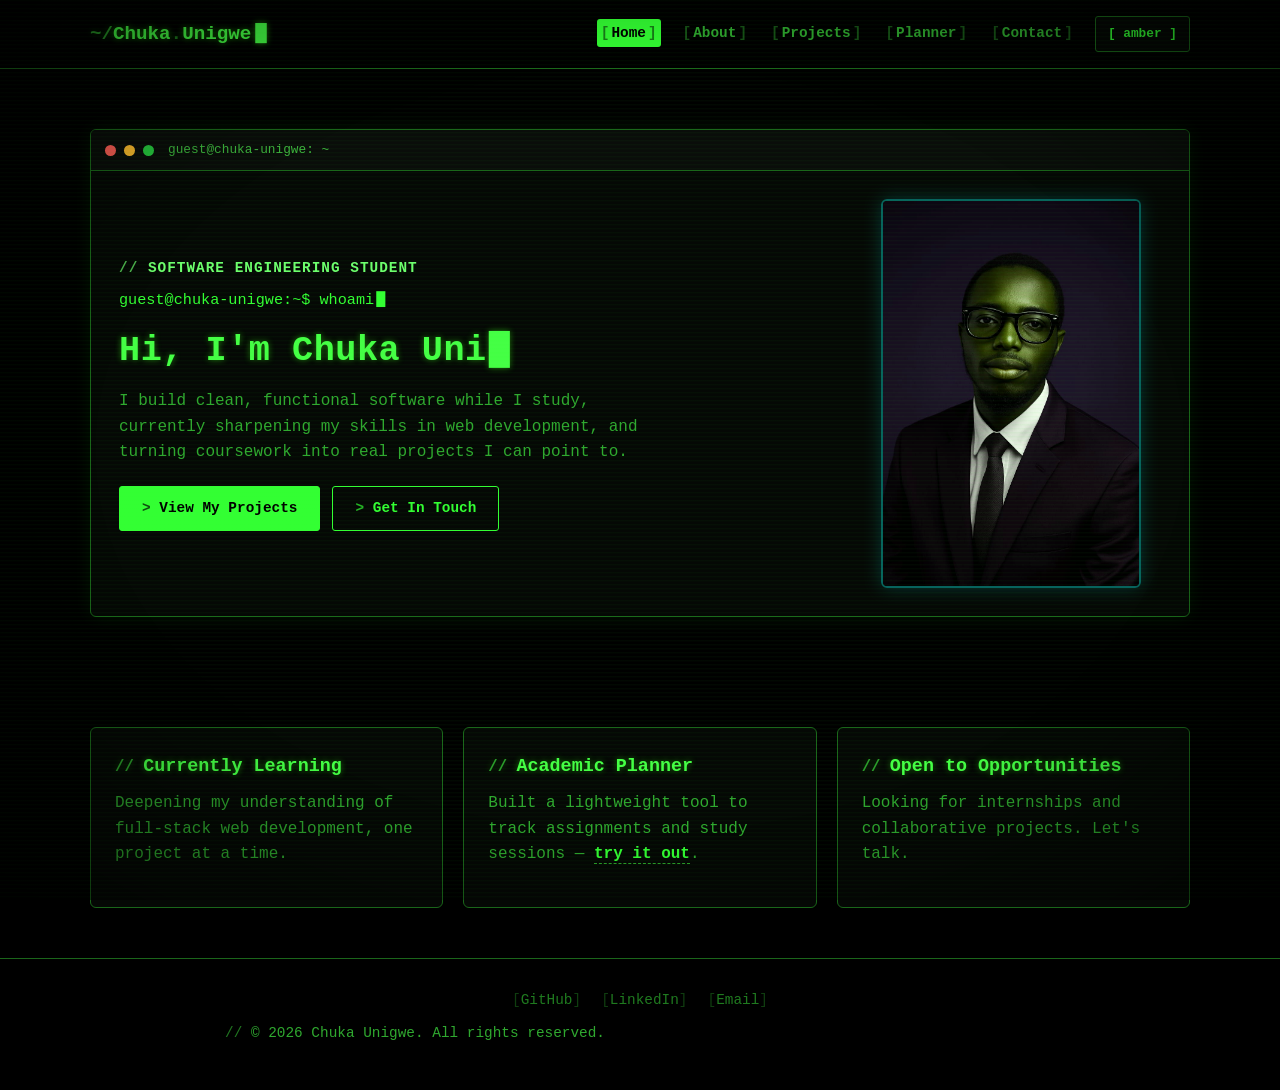
==== index.html @ 9533e827 "final push of my project" ====
<!DOCTYPE html>
<html lang="en">
<head>
  <meta charset="UTF-8" />
  <meta name="viewport" content="width=device-width, initial-scale=1.0" />
  <title>Chuka Unigwe — Software Engineering Student</title>
  <meta name="description" content="Portfolio of Chuka Unigwe, a software engineering student — projects, about, academic planner, and contact." />
  <link rel="stylesheet" href="css/styles.css" />
</head>
<body>
  <header class="site-header">
    <nav class="navbar container">
      <a href="index.html" class="nav-brand">Chuka<span>.</span>Unigwe</a>
      <div class="nav-right">
        <ul class="nav-links">
          <li><a href="index.html">Home</a></li>
          <li><a href="about.html">About</a></li>
          <li><a href="projects.html">Projects</a></li>
          <li><a href="planner.html">Planner</a></li>
          <li><a href="contact.html">Contact</a></li>
        </ul>
        <div class="nav-actions">
          <button class="theme-toggle" aria-label="Toggle color theme">[ theme ]</button>
          <button class="nav-toggle" aria-label="Toggle navigation" aria-expanded="false">
            <span></span>
            <span></span>
            <span></span>
          </button>
        </div>
      </div>
    </nav>
  </header>

  <main>
    <section class="hero">
      <div class="container">
        <div class="terminal-window reveal">
          <div class="terminal-titlebar">
            <span class="terminal-dot dot-red"></span>
            <span class="terminal-dot dot-yellow"></span>
            <span class="terminal-dot dot-green"></span>
            <span class="terminal-titlebar-label">guest@chuka-unigwe: ~</span>
          </div>
          <div class="terminal-body hero-inner">
            <div class="hero-copy">
              <p class="eyebrow">Software Engineering Student</p>
              <p class="prompt-line">guest@chuka-unigwe:~$ whoami</p>
              <h1 data-typewriter data-typewriter-delay="600">Hi, I'm Chuka Unigwe.</h1>
              <p class="hero-lead">
                I build clean, functional software while I study,  currently sharpening my skills
                in web development, and turning coursework into real projects I can point to.
              </p>
              <div class="hero-actions">
                <a href="projects.html" class="btn btn-primary">View My Projects</a>
                <a href="contact.html" class="btn btn-outline">Get In Touch</a>
              </div>
            </div>
            <div class="hero-media">
              <div class="hero-photo-frame">
                <img src="images/profile.jpg" alt="Portrait of Chuka Unigwe" width="480" height="720" />
              </div>
            </div>
          </div>
        </div>
      </div>
    </section>

    <section class="highlights">
      <div class="container highlights-grid">
        <div class="card reveal">
          <h3>Currently Learning</h3>
          <p>Deepening my understanding of full-stack web development, one project at a time.</p>
        </div>
        <div class="card reveal">
          <h3>Academic Planner</h3>
          <p>
            Built a lightweight tool to track assignments and study sessions —
            <a href="planner.html">try it out</a>.
          </p>
        </div>
        <div class="card reveal">
          <h3>Open to Opportunities</h3>
          <p>Looking for internships and collaborative projects. Let's talk.</p>
        </div>
      </div>
    </section>
  </main>

  <footer class="site-footer">
    <div class="container">
      <div class="footer-links">
        <a href="https://github.com/nerdymaxx" target="_blank" rel="noopener noreferrer">GitHub</a>
        <a href="https://www.linkedin.com/in/chuka-unigwe" target="_blank" rel="noopener noreferrer">LinkedIn</a>
        <a href="mailto:nerdymax84@gmail.com">Email</a>
      </div>
      <p>&copy; 2026 Chuka Unigwe. All rights reserved.</p>
    </div>
  </footer>

  <script src="js/theme.js"></script>
  <script src="js/nav.js"></script>
  <script src="js/reveal.js"></script>
  <script src="js/typewriter.js"></script>
</body>
</html>
---- css/styles.css ----
/* ===== Reset ===== */
* {
  box-sizing: border-box;
  margin: 0;
  padding: 0;
}

html {
  scroll-behavior: smooth;
}

body {
  font-family: "Courier New", Consolas, "Liberation Mono", Menlo, Monaco, monospace;
  background-color: #000000;
  color: #29c729;
  line-height: 1.6;
  overflow-x: hidden;
}

a {
  color: inherit;
  text-decoration: none;
}

ul {
  list-style: none;
}

img {
  max-width: 100%;
  display: block;
}

button,
input,
textarea,
select {
  font: inherit;
  color: inherit;
}

table {
  border-collapse: collapse;
}

::selection {
  background-color: #145214;
  color: #7dff7d;
}

/* ===== CRT overlay (scanlines + vignette) ===== */
body::before {
  content: "";
  position: fixed;
  inset: 0;
  z-index: 9998;
  pointer-events: none;
  background-image: repeating-linear-gradient(
    to bottom,
    rgba(51, 255, 51, 0.035) 0px,
    rgba(51, 255, 51, 0.035) 1px,
    rgba(0, 0, 0, 0) 2px,
    rgba(0, 0, 0, 0) 4px
  );
  animation: scanline-drift 9s linear infinite;
}

body::after {
  content: "";
  position: fixed;
  inset: 0;
  z-index: 9999;
  pointer-events: none;
  background: radial-gradient(ellipse at center, rgba(0, 0, 0, 0) 60%, rgba(0, 0, 0, 0.55) 100%);
  animation: crt-flicker 6s ease-in-out infinite;
}

/* ===== Layout helpers ===== */
.container {
  width: 90%;
  max-width: 1100px;
  margin: 0 auto;
}

main {
  min-height: 60vh;
}

section {
  padding: 50px 0;
}

h1,
h2,
h3 {
  color: #45ff45;
  margin-bottom: 10px;
  text-shadow: 0 0 6px rgba(57, 255, 20, 0.45);
  animation: text-flicker 5s ease-in-out infinite;
}

h1 {
  font-size: 2.2rem;
  letter-spacing: 0.5px;
}

h2 {
  font-size: 1.6rem;
}

h3 {
  font-size: 1.15rem;
}

p {
  color: #2fa82f;
  margin-bottom: 15px;
  max-width: 650px;
}

.eyebrow {
  display: inline-block;
  font-size: 0.9rem;
  letter-spacing: 1px;
  text-transform: uppercase;
  color: #6dff6d;
  font-weight: bold;
  margin-bottom: 8px;
}

.eyebrow::before {
  content: "// ";
  opacity: 0.7;
}

.prompt-line {
  font-size: 0.95rem;
  color: #33ff33;
  margin-bottom: 10px;
}

.prompt-line::after {
  content: "\2588";
  display: inline-block;
  margin-left: 2px;
  animation: blink-cursor 1s steps(1) infinite;
}

.tag {
  display: inline-block;
  font-size: 0.8rem;
  font-weight: bold;
  padding: 4px 10px;
  border-radius: 3px;
  background-color: #050805;
  color: #33ff33;
  border: 1px solid #1a661a;
}

.tag::before {
  content: "#";
  opacity: 0.7;
}

/* ===== Terminal window chrome ===== */
.terminal-window {
  border: 1px solid #1a661a;
  border-radius: 6px;
  background-color: #050805;
  box-shadow: 0 0 20px rgba(51, 255, 51, 0.08);
  overflow: hidden;
  transition: box-shadow 0.3s ease, border-color 0.3s ease;
}

.terminal-window:hover {
  box-shadow: 0 0 28px rgba(51, 255, 51, 0.16);
  border-color: #29a329;
}

.terminal-titlebar {
  display: flex;
  align-items: center;
  gap: 8px;
  padding: 10px 14px;
  background-color: #0a0d0a;
  border-bottom: 1px solid #1a661a;
}

.terminal-dot {
  width: 11px;
  height: 11px;
  border-radius: 50%;
  flex-shrink: 0;
}

.dot-red {
  background-color: #ff5f56;
}

.dot-yellow {
  background-color: #ffbd2e;
}

.dot-green {
  background-color: #27c93f;
}

.terminal-titlebar-label {
  margin-left: 6px;
  font-size: 0.8rem;
  color: #4ade4a;
  opacity: 0.8;
  white-space: nowrap;
  overflow: hidden;
  text-overflow: ellipsis;
}

.terminal-body {
  padding: 28px;
}

/* ===== Header / Nav ===== */
.site-header {
  position: sticky;
  top: 0;
  z-index: 100;
  background-color: #000000;
  border-bottom: 1px solid #1a661a;
}

.navbar {
  display: flex;
  align-items: center;
  justify-content: space-between;
  height: 68px;
}

.nav-brand {
  font-weight: bold;
  font-size: 1.2rem;
  color: #45ff45;
  text-shadow: 0 0 6px rgba(57, 255, 20, 0.5);
}

.nav-brand::before {
  content: "~/";
  opacity: 0.6;
}

.nav-brand::after {
  content: "\2588";
  display: inline-block;
  margin-left: 4px;
  animation: blink-cursor 1s steps(1) infinite;
}

.nav-brand span {
  color: #1f7a1f;
}

.nav-right {
  display: flex;
  align-items: center;
  gap: 20px;
}

.nav-links {
  display: flex;
  align-items: center;
  gap: 20px;
}

.nav-links a {
  position: relative;
  font-weight: bold;
  font-size: 0.9rem;
  color: #2fa82f;
  padding: 6px 2px;
  transition: color 0.2s ease, text-shadow 0.2s ease;
}

.nav-links a::before {
  content: "[";
  opacity: 0.5;
  margin-right: 2px;
}

.nav-links a::after {
  content: "]";
  opacity: 0.5;
  margin-left: 2px;
}

.nav-links a:hover {
  color: #7dff7d;
  text-shadow: 0 0 8px rgba(57, 255, 20, 0.7);
}

.nav-links a.active {
  color: #000000;
  background-color: #33ff33;
  text-shadow: none;
  border-radius: 3px;
  padding: 6px 4px;
}

.nav-actions {
  display: flex;
  align-items: center;
  gap: 10px;
}

.theme-toggle {
  height: 36px;
  padding: 0 12px;
  border-radius: 3px;
  border: 1px solid #1a661a;
  background-color: #050805;
  color: #33ff33;
  font-size: 0.8rem;
  font-weight: bold;
  cursor: pointer;
  transition: background-color 0.2s ease, box-shadow 0.2s ease;
}

.theme-toggle:hover {
  background-color: #0e1a0e;
  box-shadow: 0 0 10px rgba(51, 255, 51, 0.25);
}

.nav-toggle {
  display: none;
  flex-direction: column;
  justify-content: center;
  align-items: center;
  gap: 5px;
  width: 40px;
  height: 40px;
  background: transparent;
  border: 1px solid #1a661a;
  border-radius: 3px;
  cursor: pointer;
}

.nav-toggle span {
  display: block;
  width: 18px;
  height: 2px;
  background-color: #33ff33;
}

@media (max-width: 700px) {
  .nav-toggle {
    display: flex;
  }

  .nav-links {
    position: absolute;
    top: 68px;
    left: 0;
    right: 0;
    flex-direction: column;
    align-items: flex-start;
    gap: 0;
    background-color: #000000;
    border-bottom: 1px solid #1a661a;
    display: none;
  }

  .nav-links.open {
    display: flex;
  }

  .nav-links a {
    width: 100%;
    padding: 12px 20px;
    border-bottom: 1px solid #0a1a0a;
  }
}

/* ===== Buttons ===== */
.btn {
  display: inline-block;
  padding: 10px 22px;
  border-radius: 3px;
  font-weight: bold;
  font-size: 0.9rem;
  border: 1px solid #33ff33;
  cursor: pointer;
  transition: background-color 0.2s ease, color 0.2s ease, box-shadow 0.2s ease;
}

.btn::before {
  content: "> ";
  opacity: 0.7;
}

.btn-primary {
  background-color: #33ff33;
  color: #000000;
}

.btn-primary:hover {
  background-color: #7dff7d;
  box-shadow: 0 0 14px rgba(51, 255, 51, 0.6);
}

.btn-outline {
  background-color: transparent;
  color: #33ff33;
}

.btn-outline:hover {
  background-color: #0e1a0e;
  box-shadow: 0 0 10px rgba(51, 255, 51, 0.35);
}

/* ===== Hero (home page) ===== */
.hero {
  padding: 60px 0;
}

.hero-inner {
  display: grid;
  grid-template-columns: 1fr 300px;
  align-items: center;
  gap: 40px;
}

.hero-lead {
  max-width: 550px;
}

.hero-actions {
  display: flex;
  gap: 12px;
  margin-top: 20px;
  flex-wrap: wrap;
}

.hero-media {
  display: flex;
  justify-content: center;
}

.hero-photo-frame {
  width: 100%;
  max-width: 260px;
  border-radius: 6px;
  overflow: hidden;
  border: 2px solid #1a661a;
  box-shadow: 0 0 18px rgba(51, 255, 51, 0.18);
  filter: grayscale(35%) contrast(1.05) sepia(15%) hue-rotate(60deg) saturate(1.6);
}

.hero-photo-frame img {
  width: 100%;
  height: 100%;
  object-fit: cover;
}

@media (max-width: 700px) {
  .hero-inner {
    grid-template-columns: 1fr;
    text-align: center;
  }

  .hero-actions {
    justify-content: center;
  }

  .hero-media {
    order: -1;
    margin-bottom: 20px;
  }
}

/* ===== Cards ===== */
.card {
  background-color: #050805;
  border: 1px solid #1a661a;
  border-radius: 6px;
  padding: 24px;
  transition: box-shadow 0.3s ease, transform 0.3s ease, border-color 0.3s ease;
}

.card:hover {
  box-shadow: 0 0 20px rgba(51, 255, 51, 0.15);
  border-color: #29a329;
  transform: translateY(-2px);
}

.card h2::before,
.card h3::before {
  content: "// ";
  opacity: 0.6;
  font-size: 0.85em;
}

.highlights-grid,
.about-grid {
  display: grid;
  grid-template-columns: repeat(auto-fit, minmax(220px, 1fr));
  gap: 20px;
}

.highlights-grid .card a {
  color: #33ff33;
  font-weight: bold;
  border-bottom: 1px dashed #29a329;
}

/* ===== About page ===== */
.about-intro-inner {
  display: grid;
  grid-template-columns: 1fr 220px;
  align-items: center;
  gap: 30px;
}

.about-lead {
  max-width: 620px;
}

.about-photo-frame {
  width: 100%;
  max-width: 200px;
  margin: 0 auto;
  border-radius: 6px;
  overflow: hidden;
  border: 2px solid #1a661a;
  box-shadow: 0 0 18px rgba(51, 255, 51, 0.18);
  filter: grayscale(35%) contrast(1.05) sepia(15%) hue-rotate(60deg) saturate(1.6);
}

.about-photo-frame img {
  width: 100%;
  height: 100%;
  object-fit: cover;
}

@media (max-width: 700px) {
  .about-intro-inner {
    grid-template-columns: 1fr;
    text-align: center;
  }

  .about-photo-frame {
    order: -1;
    margin-bottom: 20px;
  }
}

.about-list li {
  display: flex;
  flex-direction: column;
  gap: 4px;
}

.about-meta {
  color: #1f7a1f;
  font-size: 0.9rem;
}

.skill-tags {
  display: flex;
  flex-wrap: wrap;
  gap: 8px;
}

.coursework-table-wrap {
  overflow-x: auto;
  margin-top: 15px;
  border: 1px solid #1a661a;
  border-radius: 6px;
}

.coursework-table {
  width: 100%;
  font-size: 0.9rem;
}

.coursework-table caption {
  text-align: left;
  color: #1f7a1f;
  font-size: 0.85rem;
  padding: 10px 15px 0;
}

.coursework-table th,
.coursework-table td {
  text-align: left;
  padding: 10px 15px;
  border-bottom: 1px solid #103310;
}

.coursework-table th {
  background-color: #33ff33;
  color: #000000;
  text-transform: uppercase;
  font-size: 0.8rem;
}

.video-frame {
  position: relative;
  width: 100%;
  max-width: 700px;
  aspect-ratio: 16 / 9;
  border-radius: 6px;
  overflow: hidden;
  background-color: #000000;
  border: 1px solid #1a661a;
  box-shadow: 0 0 18px rgba(51, 255, 51, 0.15);
}

.video-frame iframe {
  position: absolute;
  top: 0;
  left: 0;
  width: 100%;
  height: 100%;
  border: 0;
}

/* ===== Projects page ===== */
.project-grid {
  display: grid;
  grid-template-columns: repeat(auto-fit, minmax(260px, 1fr));
  gap: 24px;
  align-items: start;
}

.project-card .terminal-body {
  display: flex;
  flex-direction: column;
}

.project-thumb {
  display: flex;
  align-items: center;
  justify-content: center;
  height: 80px;
  border-radius: 4px;
  background-color: #000000;
  border: 1px dashed #1a661a;
  color: #33ff33;
  font-size: 1.4rem;
  font-weight: bold;
  margin-bottom: 15px;
  text-shadow: 0 0 8px rgba(51, 255, 51, 0.6);
}

.project-placeholder-note {
  font-style: italic;
}

.project-tags {
  display: flex;
  flex-wrap: wrap;
  gap: 6px;
  margin: 8px 0 15px;
}

.project-links {
  display: flex;
  gap: 10px;
  margin-top: auto;
  flex-wrap: wrap;
}

/* ===== Planner page ===== */
.task-form {
  display: flex;
  flex-direction: column;
  gap: 10px;
  max-width: 420px;
  margin-bottom: 25px;
}

.task-form input,
.task-form select {
  padding: 10px 12px;
  border: 1px solid #1a661a;
  border-radius: 4px;
  background-color: #000000;
  color: #33ff33;
}

.planner-toolbar {
  display: flex;
  align-items: center;
  justify-content: space-between;
  flex-wrap: wrap;
  gap: 10px;
  margin-bottom: 20px;
}

.planner-filters {
  display: flex;
  gap: 8px;
}

.filter-btn {
  padding: 8px 16px;
  border-radius: 3px;
  border: 1px solid #1a661a;
  background-color: transparent;
  color: #2fa82f;
  font-weight: bold;
  cursor: pointer;
  transition: background-color 0.2s ease, color 0.2s ease;
}

.filter-btn.active {
  background-color: #33ff33;
  border-color: #33ff33;
  color: #000000;
}

.task-list {
  display: flex;
  flex-direction: column;
  gap: 10px;
}

.task-item {
  display: flex;
  align-items: center;
  gap: 15px;
  padding: 15px;
  background-color: #000000;
  border: 1px solid #1a661a;
  border-radius: 4px;
  transition: border-color 0.2s ease;
}

.task-item.completed {
  background-color: #050805;
  opacity: 0.6;
}

.task-item.completed .task-title {
  text-decoration: line-through;
  color: #1f7a1f;
}

.task-checkbox {
  width: 18px;
  height: 18px;
  flex-shrink: 0;
  cursor: pointer;
  accent-color: #33ff33;
}

.task-body {
  flex: 1;
  min-width: 0;
}

.task-title {
  font-weight: bold;
  word-break: break-word;
  color: #45ff45;
}

.task-meta {
  display: flex;
  gap: 10px;
  align-items: center;
  margin-top: 5px;
  font-size: 0.85rem;
  color: #1f7a1f;
}

.priority-badge {
  font-size: 0.7rem;
  font-weight: bold;
  text-transform: uppercase;
  padding: 2px 8px;
  border-radius: 3px;
  border: 1px solid;
}

.priority-high {
  background-color: rgba(255, 85, 85, 0.12);
  color: #ff5555;
  border-color: #ff5555;
}

.priority-medium {
  background-color: rgba(255, 189, 46, 0.12);
  color: #ffbd2e;
  border-color: #ffbd2e;
}

.priority-low {
  background-color: rgba(51, 255, 51, 0.12);
  color: #33ff33;
  border-color: #33ff33;
}

.task-due.overdue {
  color: #ff5555;
  font-weight: bold;
}

.task-delete-btn {
  background-color: transparent;
  border: none;
  color: #1f7a1f;
  cursor: pointer;
  font-size: 1.1rem;
  flex-shrink: 0;
  transition: color 0.2s ease;
}

.task-delete-btn:hover {
  color: #ff5555;
}

.empty-state {
  display: none;
  text-align: center;
  padding: 30px 0;
  color: #1f7a1f;
}

.empty-state.visible {
  display: block;
}

/* ===== Contact page ===== */
.contact-lead {
  max-width: 560px;
}

.contact-form {
  display: grid;
  gap: 15px;
}

.form-field {
  display: flex;
  flex-direction: column;
  gap: 4px;
}

.form-field label {
  font-size: 0.9rem;
  font-weight: bold;
  color: #2fa82f;
}

.form-field label::before {
  content: "> ";
  opacity: 0.6;
}

.form-field.invalid label {
  color: #ff5555;
}

.form-field input,
.form-field textarea {
  padding: 10px 12px;
  border: 1px solid #1a661a;
  border-radius: 4px;
  background-color: #000000;
  color: #33ff33;
}

.form-field textarea {
  min-height: 120px;
  resize: vertical;
}

.form-field input:focus,
.form-field textarea:focus,
.task-form input:focus,
.task-form select:focus {
  outline: none;
  border-color: #33ff33;
  box-shadow: 0 0 8px rgba(51, 255, 51, 0.35);
}

.form-field.invalid input,
.form-field.invalid textarea {
  border-color: #ff5555;
}

.field-error {
  min-height: 1rem;
  font-size: 0.85rem;
  color: #ff5555;
  font-weight: bold;
}

.form-status {
  min-height: 1.2rem;
  margin-top: 8px;
  font-weight: bold;
}

.form-status.success {
  color: #33ff33;
  text-shadow: 0 0 6px rgba(51, 255, 51, 0.5);
}

.form-status.error {
  color: #ff5555;
  text-shadow: 0 0 6px rgba(255, 85, 85, 0.5);
}

.contact-divider {
  margin: 40px 0 25px;
  border: none;
  border-top: 1px dashed #1a661a;
}

.contact-cards {
  display: grid;
  grid-template-columns: repeat(auto-fit, minmax(220px, 1fr));
  gap: 20px;
}

.contact-actions {
  display: flex;
  flex-wrap: wrap;
  gap: 10px;
  margin-top: 10px;
}

.copy-feedback {
  min-height: 1.2rem;
  margin-top: 8px;
  font-weight: bold;
  color: #33ff33;
}

/* ===== Footer ===== */
.site-footer {
  border-top: 1px solid #1a661a;
  background-color: #000000;
  padding: 30px 0;
  text-align: center;
  color: #1f7a1f;
  font-size: 0.9rem;
}

.footer-links {
  display: flex;
  justify-content: center;
  gap: 20px;
  margin-bottom: 10px;
}

.footer-links a {
  transition: color 0.2s ease, text-shadow 0.2s ease;
}

.footer-links a::before {
  content: "[";
  opacity: 0.5;
}

.footer-links a::after {
  content: "]";
  opacity: 0.5;
}

.footer-links a:hover {
  color: #7dff7d;
  text-shadow: 0 0 8px rgba(57, 255, 20, 0.7);
}

.site-footer p::before {
  content: "// ";
  opacity: 0.7;
}

/* ===== Typewriter text animation ===== */
.typewriter-cursor {
  display: inline-block;
  margin-left: 2px;
  animation: blink-cursor 1s steps(1) infinite;
}

/* ===== Scroll reveal animation ===== */
.reveal {
  opacity: 0;
  transform: translateY(20px);
  transition: opacity 0.6s ease, transform 0.6s ease;
}

.reveal.is-visible {
  opacity: 1;
  transform: translateY(0);
}

/* ===== Amber phosphor theme ===== */
body.amber-theme {
  color: #d69a1f;
}

body.amber-theme::before {
  background-image: repeating-linear-gradient(
    to bottom,
    rgba(255, 176, 0, 0.035) 0px,
    rgba(255, 176, 0, 0.035) 1px,
    rgba(0, 0, 0, 0) 2px,
    rgba(0, 0, 0, 0) 4px
  );
}

body.amber-theme h1,
body.amber-theme h2,
body.amber-theme h3 {
  color: #ffb000;
  text-shadow: 0 0 6px rgba(255, 176, 0, 0.45);
}

body.amber-theme p {
  color: #c98a1a;
}

body.amber-theme .eyebrow,
body.amber-theme .nav-brand,
body.amber-theme .prompt-line,
body.amber-theme .task-title,
body.amber-theme .nav-links a:hover,
body.amber-theme .footer-links a:hover {
  color: #ffb000;
}

body.amber-theme .site-header,
body.amber-theme .site-footer,
body.amber-theme .terminal-window,
body.amber-theme .card,
body.amber-theme .task-item,
body.amber-theme .form-field input,
body.amber-theme .form-field textarea,
body.amber-theme .task-form input,
body.amber-theme .task-form select,
body.amber-theme .coursework-table-wrap,
body.amber-theme .filter-btn,
body.amber-theme .nav-links,
body.amber-theme .video-frame,
body.amber-theme .btn,
body.amber-theme .tag,
body.amber-theme .theme-toggle,
body.amber-theme .nav-toggle,
body.amber-theme .hero-photo-frame,
body.amber-theme .about-photo-frame {
  border-color: #664200;
}

body.amber-theme .terminal-titlebar {
  border-bottom-color: #664200;
}

body.amber-theme .nav-links a,
body.amber-theme .footer-links a,
body.amber-theme .about-meta,
body.amber-theme .task-meta,
body.amber-theme .empty-state,
body.amber-theme .coursework-table caption,
body.amber-theme .filter-btn,
body.amber-theme .form-field label,
body.amber-theme .btn-outline,
body.amber-theme .theme-toggle,
body.amber-theme .task-delete-btn {
  color: #c98a1a;
}

body.amber-theme .nav-links a.active,
body.amber-theme .filter-btn.active,
body.amber-theme .btn-primary,
body.amber-theme .coursework-table th {
  background-color: #ffb000;
  border-color: #ffb000;
  color: #000000;
}

body.amber-theme .card:hover,
body.amber-theme .terminal-window:hover {
  border-color: #b37400;
  box-shadow: 0 0 20px rgba(255, 176, 0, 0.18);
}

body.amber-theme .form-field input:focus,
body.amber-theme .form-field textarea:focus,
body.amber-theme .task-form input:focus,
body.amber-theme .task-form select:focus {
  border-color: #ffb000;
  box-shadow: 0 0 8px rgba(255, 176, 0, 0.35);
}

body.amber-theme .priority-low {
  background-color: rgba(255, 176, 0, 0.12);
  color: #ffb000;
  border-color: #ffb000;
}

body.amber-theme .form-status.success {
  color: #ffb000;
  text-shadow: 0 0 6px rgba(255, 176, 0, 0.5);
}

body.amber-theme .copy-feedback {
  color: #ffb000;
}

body.amber-theme .hero-photo-frame,
body.amber-theme .about-photo-frame {
  filter: grayscale(35%) contrast(1.05) sepia(45%) hue-rotate(-10deg) saturate(2);
}

/* ===== Keyframe animations ===== */
@keyframes blink-cursor {
  0%,
  49% {
    opacity: 1;
  }
  50%,
  100% {
    opacity: 0;
  }
}

@keyframes text-flicker {
  0%,
  100% {
    opacity: 1;
  }
  92% {
    opacity: 1;
  }
  93% {
    opacity: 0.82;
  }
  94% {
    opacity: 1;
  }
  96% {
    opacity: 0.9;
  }
  97% {
    opacity: 1;
  }
}

@keyframes crt-flicker {
  0%,
  100% {
    opacity: 1;
  }
  50% {
    opacity: 0.96;
  }
}

@keyframes scanline-drift {
  0% {
    background-position-y: 0;
  }
  100% {
    background-position-y: 40px;
  }
}

/* ===== Scrollbar ===== */
::-webkit-scrollbar {
  width: 12px;
}

::-webkit-scrollbar-track {
  background: #000000;
}

::-webkit-scrollbar-thumb {
  background-color: #1a661a;
  border-radius: 6px;
  border: 3px solid #000000;
}

::-webkit-scrollbar-thumb:hover {
  background-color: #29a329;
}

/* ===== Accessibility: reduced motion ===== */
@media (prefers-reduced-motion: reduce) {
  *,
  *::before,
  *::after {
    animation-duration: 0.01ms !important;
    animation-iteration-count: 1 !important;
    transition-duration: 0.01ms !important;
    scroll-behavior: auto !important;
  }
}

/* ===== Responsive: small screens ===== */
@media (max-width: 700px) {
  .terminal-body {
    padding: 20px;
  }

  .terminal-titlebar-label {
    font-size: 0.7rem;
  }
}
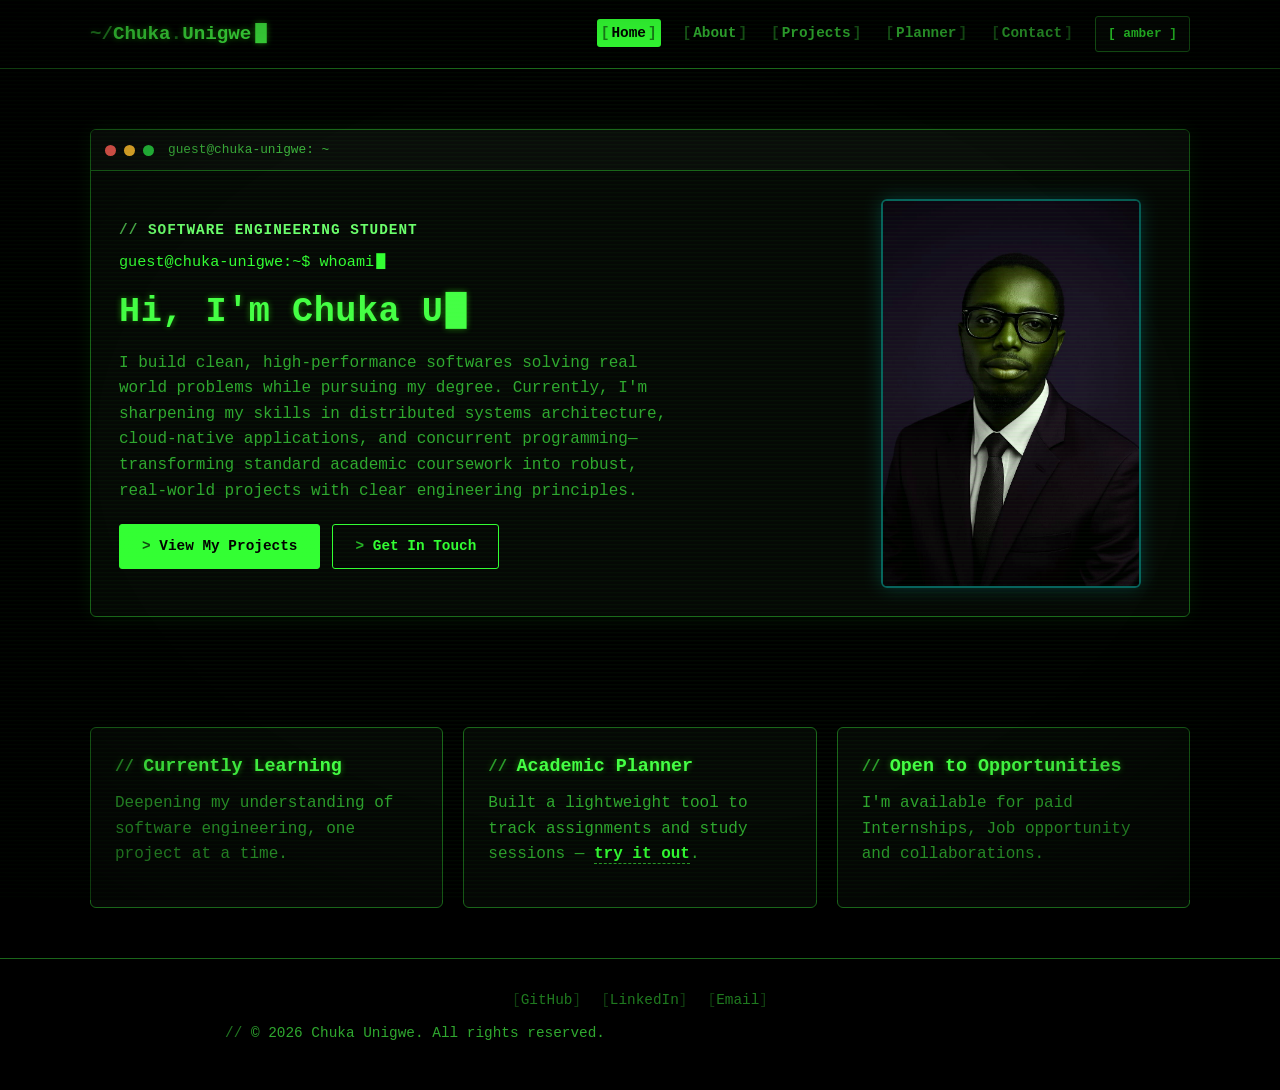
==== commit 382bbe07: "updated some texts" ====
--- a/index.html
+++ b/index.html
@@ -47,8 +47,7 @@
               <p class="prompt-line">guest@chuka-unigwe:~$ whoami</p>
               <h1 data-typewriter data-typewriter-delay="600">Hi, I'm Chuka Unigwe.</h1>
               <p class="hero-lead">
-                I build clean, functional software while I study,  currently sharpening my skills
-                in web development, and turning coursework into real projects I can point to.
+               I build clean, high-performance softwares solving real world  problems while pursuing my degree. Currently, I'm sharpening my skills in distributed systems architecture, cloud-native applications, and concurrent programming—transforming standard academic coursework into robust, real-world projects with clear engineering principles.
               </p>
               <div class="hero-actions">
                 <a href="projects.html" class="btn btn-primary">View My Projects</a>
@@ -69,7 +68,7 @@
       <div class="container highlights-grid">
         <div class="card reveal">
           <h3>Currently Learning</h3>
-          <p>Deepening my understanding of full-stack web development, one project at a time.</p>
+          <p>Deepening my understanding of software engineering, one project at a time.</p>
         </div>
         <div class="card reveal">
           <h3>Academic Planner</h3>
@@ -80,7 +79,7 @@
         </div>
         <div class="card reveal">
           <h3>Open to Opportunities</h3>
-          <p>Looking for internships and collaborative projects. Let's talk.</p>
+          <p>I'm available for paid Internships, Job opportunity and collaborations.</p>
         </div>
       </div>
     </section>
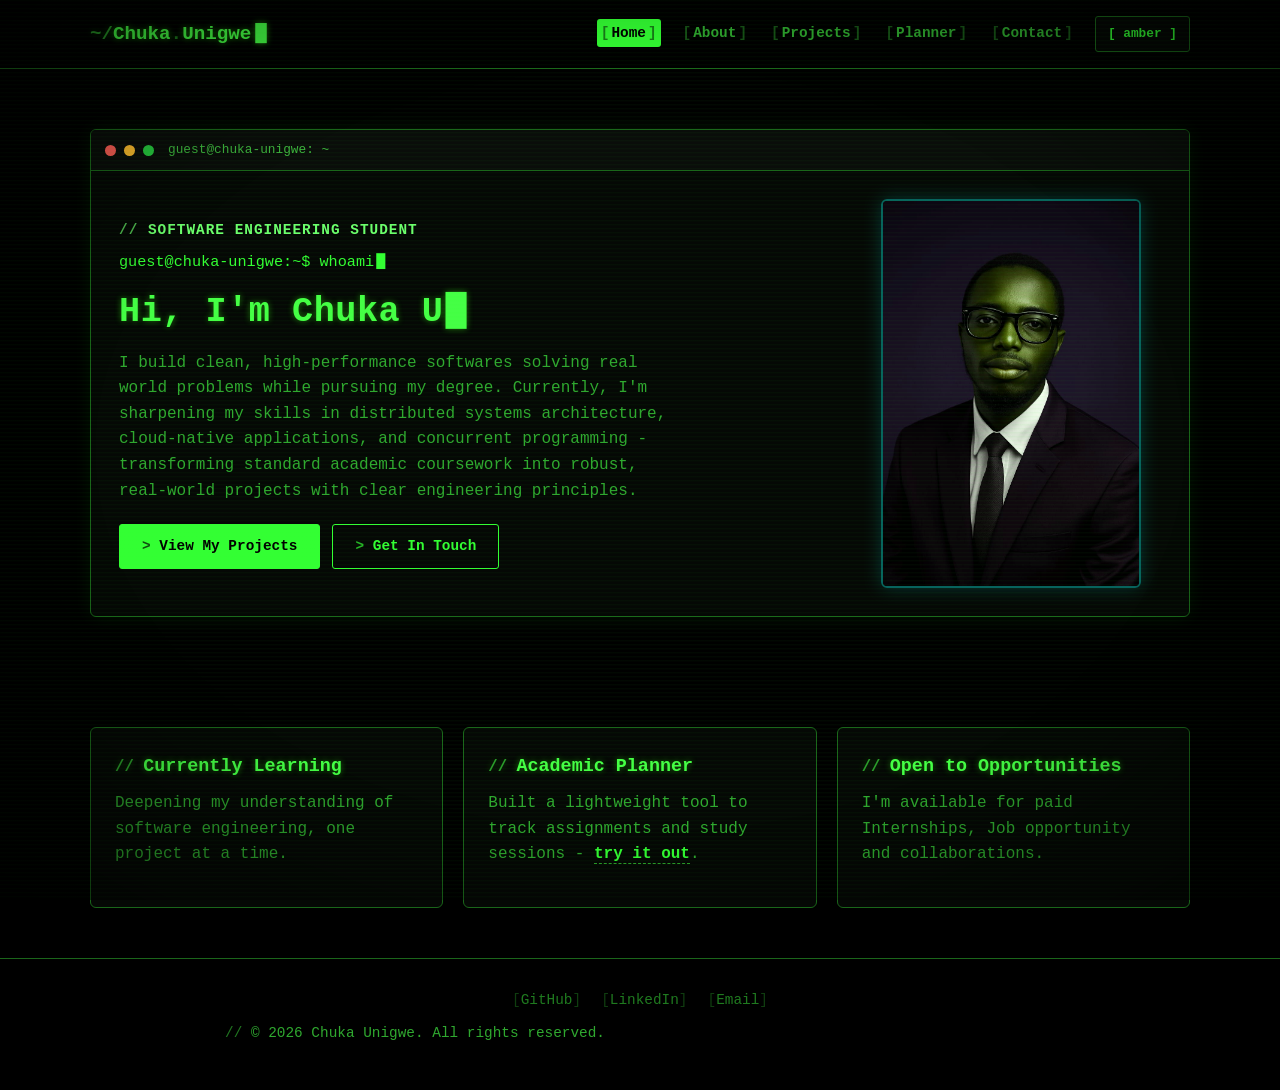
==== commit bdaff6ca: "updated text" ====
--- a/index.html
+++ b/index.html
@@ -3,8 +3,8 @@
 <head>
   <meta charset="UTF-8" />
   <meta name="viewport" content="width=device-width, initial-scale=1.0" />
-  <title>Chuka Unigwe — Software Engineering Student</title>
-  <meta name="description" content="Portfolio of Chuka Unigwe, a software engineering student — projects, about, academic planner, and contact." />
+  <title>Chuka Unigwe - Software Engineering Student</title>
+  <meta name="description" content="Portfolio of Chuka Unigwe, a software engineering student - projects, about, academic planner, and contact." />
   <link rel="stylesheet" href="css/styles.css" />
 </head>
 <body>
@@ -47,7 +47,7 @@
               <p class="prompt-line">guest@chuka-unigwe:~$ whoami</p>
               <h1 data-typewriter data-typewriter-delay="600">Hi, I'm Chuka Unigwe.</h1>
               <p class="hero-lead">
-               I build clean, high-performance softwares solving real world  problems while pursuing my degree. Currently, I'm sharpening my skills in distributed systems architecture, cloud-native applications, and concurrent programming—transforming standard academic coursework into robust, real-world projects with clear engineering principles.
+               I build clean, high-performance softwares solving real world  problems while pursuing my degree. Currently, I'm sharpening my skills in distributed systems architecture, cloud-native applications, and concurrent programming - transforming standard academic coursework into robust, real-world projects with clear engineering principles.
               </p>
               <div class="hero-actions">
                 <a href="projects.html" class="btn btn-primary">View My Projects</a>
@@ -73,7 +73,7 @@
         <div class="card reveal">
           <h3>Academic Planner</h3>
           <p>
-            Built a lightweight tool to track assignments and study sessions —
+            Built a lightweight tool to track assignments and study sessions  - 
             <a href="planner.html">try it out</a>.
           </p>
         </div>
